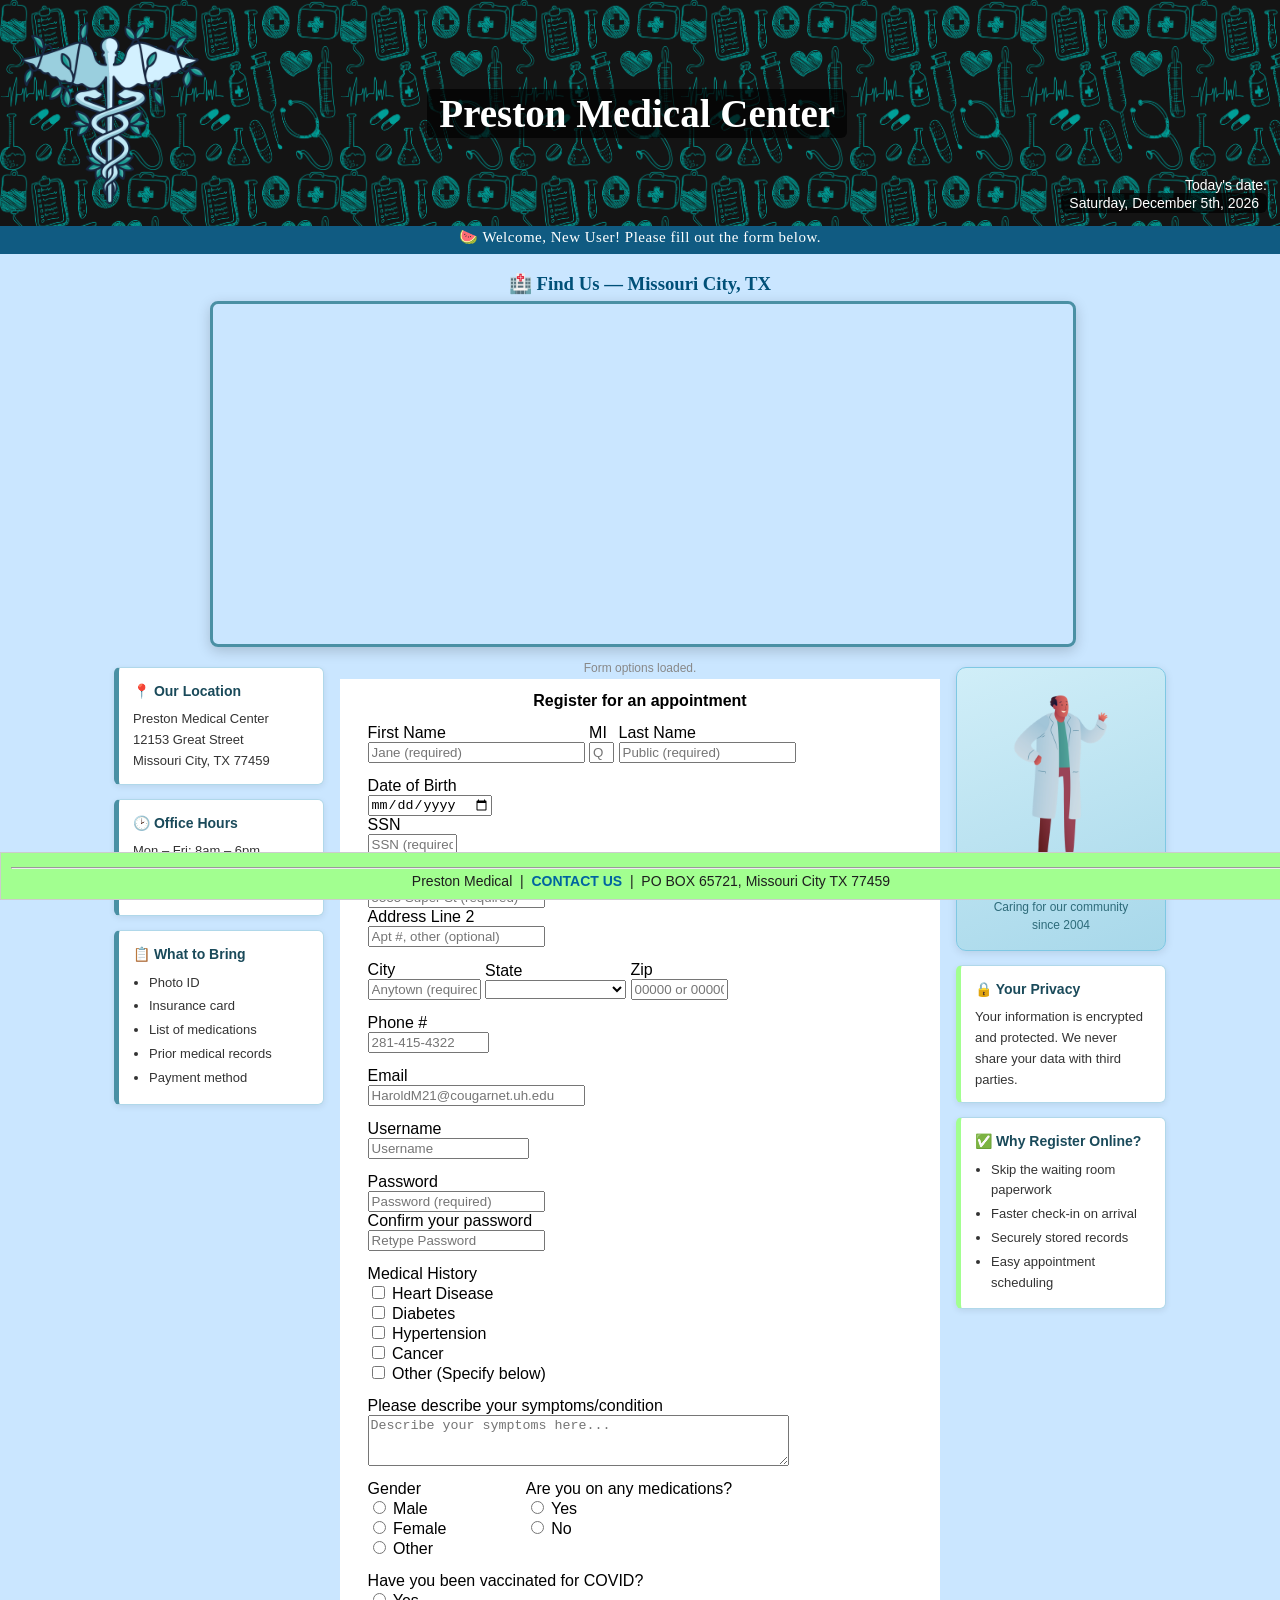
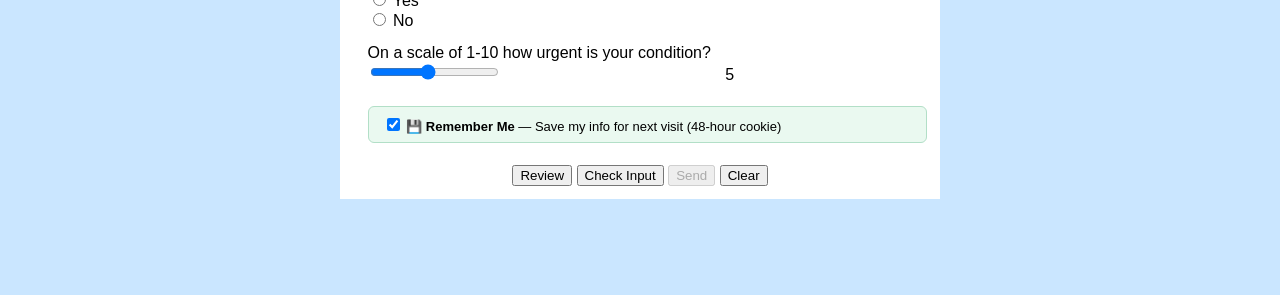
==== index.html @ 5cd1e6fa "Update index.html" ====
<!--
 Program name: index.html
 Author: Cinque Preston
 Date created: 2026-02-15
 Date last edited: 2026-05-04
 Version: 3.0
 Description: Preston Medical Center patient registration form
-->
<html>
<head>
    <meta charset="utf-8">
    <title>Appointment Registration - Preston Medical Center</title>
    <link rel="stylesheet" href="homework1.css">
    <link rel="stylesheet" href="homework2.css">
    <style>
        /* ── HW4: Fixed header & footer (content protection) ── */
        #header {
            position: fixed;
            top: 0;
            left: 0;
            width: 100%;
            z-index: 1000;
            background-color: rgb(20, 20, 20);
            background-image: url("medic.png");
            background-repeat: repeat;
            background-size: 170px 170px;
            min-height: 200px;
        }
        #footer {
            position: fixed;
            bottom: 0;
            left: 0;
            width: 100%;
            z-index: 1000;
            background-color: rgb(162, 255, 144);
            border: 1px solid #ccc;
            padding: 10px;
            text-align: center;
            font-size: 14px;
            color: rgb(30, 30, 30);
            margin: 0;
        }
        /* Offset body content so it isn't hidden under fixed header/footer */
        #page-content {
            margin-top: 220px;
            margin-bottom: 80px;
        }
        /* ── Welcome banner ── */
        #welcome-banner {
            background: rgba(0, 80, 120, 0.92);
            color: #fff;
            text-align: center;
            padding: 8px 16px;
            font-size: 15px;
            font-family: Georgia, serif;
            letter-spacing: 0.5px;
        }
        #welcome-banner a {
            color: rgb(162,255,144);
            margin-left: 16px;
            font-size: 13px;
        }
        /* ── iFrame section ── */
        #iframe-section {
            text-align: center;
            margin: 18px auto 10px;
            max-width: 860px;
        }
        #iframe-section h3 {
            color: rgb(0,80,120);
            margin-bottom: 6px;
        }
        #iframe-section iframe {
            border: 3px solid #4a90a4;
            border-radius: 8px;
            box-shadow: 0 4px 14px rgba(0,0,0,0.18);
            width: 100%;
            max-width: 860px;
            height: 340px;
        }
        /* ── Remember Me row ── */
        .remember-row {
            background: #eaf9f0;
            border: 1px solid #b2dfc7;
            border-radius: 6px;
            padding: 8px 14px;
            margin: 8px 0;
            font-size: 13px;
        }
        /* ── Fetch status ── */
        #fetch-status {
            font-size: 12px;
            color: #888;
            text-align: center;
            margin: 4px 0;
        }
    </style>
</head>
<body>

<!-- ══════════════════════════════════════════
     FIXED HEADER (content protection)
     ══════════════════════════════════════════ -->
<div id="header">
    <table id="header-table">
        <tr>
            <td id="header-logo">
                <span>
                    <img id="logo"
                         src="SOMETHING.png"
                         alt="Preston Medical Logo"
                         width="200"
                         height="200">
                </span>
            </td>
            <td class="banner-title"><span>Preston Medical Center</span></td>
            <td class="banner-date">Today's date: <span id="today"></span></td>
        </tr>
    </table>
</div>

<!-- ══════════════════════════════════════════
     PAGE CONTENT (scrollable middle)
     ══════════════════════════════════════════ -->
<div id="page-content">

    <!-- Cookie-based welcome banner -->
    <div id="welcome-banner">
        <span id="welcome-msg">Welcome, New User!</span>
        <span id="not-you-link"></span>
    </div>

    <!-- iFrame Section (body) -->
    <div id="iframe-section">
        <h3>&#127973; Find Us &mdash; Missouri City, TX</h3>
        <iframe
            src="https://www.google.com/maps/embed?pb=!1m18!1m12!1m3!1d3470.8!2d-95.5377!3d29.6185!2m3!1f0!2f0!3f0!3m2!1i1024!2i768!4f13.1!3m3!1m2!1s0x0%3A0x0!2sMissouri+City%2C+TX+77459!5e0!3m2!1sen!2sus!4v1"
            allowfullscreen=""
            loading="lazy"
            referrerpolicy="no-referrer-when-downgrade"
            title="Preston Medical Center Location Map">
        </iframe>
    </div>

    <div id="main-layout">

        <!-- Left panel -->
        <div id="left-panel">
            <div class="info-card">
                <h3>&#128205; Our Location</h3>
                <p>Preston Medical Center<br>
                   12153 Great Street<br>
                   Missouri City, TX 77459</p>
            </div>
            <div class="info-card">
                <h3>&#128337; Office Hours</h3>
                <p>Mon &ndash; Fri: 8am &ndash; 6pm<br>
                   Saturday: 9am &ndash; 2pm<br>
                   Sunday: Closed</p>
            </div>
            <div class="info-card">
                <h3>&#128203; What to Bring</h3>
                <ul>
                    <li>Photo ID</li>
                    <li>Insurance card</li>
                    <li>List of medications</li>
                    <li>Prior medical records</li>
                    <li>Payment method</li>
                </ul>
            </div>
        </div>

        <!-- Main form -->
        <div id="body">
            <div id="fetch-status">Loading form options...</div>
            <form name="register" id="register" onreset="clearAllData()" action="homework1-submit.html">
                <table class="form">
                    <tr class="form">
                        <th class="form" colspan="3">Register for an appointment</th>
                    </tr>
                    <tr class="form">
                        <td align="left"></td>
                        <td>
                            <span style="display:inline-block; text-align:left;">
                                <label for="firstname">First Name</label><br>
                                <input type="text"
                                       size="25"
                                       maxlength="30"
                                       id="firstname"
                                       name="firstname"
                                       required
                                       oninput="this.setCustomValidity('')"
                                       onblur="checkfirstname(); saveField('firstname')"
                                       title="Enter your first name. Letters, apostrophes, and dashes only. 1-30 characters required."
                                       placeholder="Jane (required)">
                            </span>
                            <span style="display:inline-block; text-align:left;">
                                <label for="middleinit">MI</label><br>
                                <input type="text"
                                       size="1"
                                       maxlength="1"
                                       id="middleinit"
                                       name="middleinit"
                                       onblur="checkmiddle(); saveField('middleinit')"
                                       title="Enter your middle initial. One letter only. Optional."
                                       placeholder="Q">
                            </span>
                            <span style="display:inline-block; text-align:left;">
                                <label for="lastname">Last Name</label><br>
                                <input type="text"
                                       size="20"
                                       maxlength="30"
                                       id="lastname"
                                       name="lastname"
                                       required
                                       oninvalid="this.setCustomValidity('Last Name is Required')"
                                       oninput="this.setCustomValidity('')"
                                       onblur="checklastname(); saveField('lastname')"
                                       title="Enter your last name. Letters, apostrophes, dashes, and numbers 2-5 only."
                                       placeholder="Public (required)">
                            </span>
                            <span id="name_message" style="display:block; color:red;"></span>
                            <span id="lastname_message" style="display:block; color:red;"></span>
                        </td>
                    </tr>
                    <tr class="form">
                        <td align="right"></td>
                        <td>
                            <span style="display:inline-block; text-align:left; margin-right:25px;">
                                <label for="DOB">Date of Birth</label><br>
                                <input type="date"
                                       id="DOB"
                                       name="DateOfBirth"
                                       required
                                       oninvalid="this.setCustomValidity('Date of Birth is Required')"
                                       oninput="this.setCustomValidity(''); checkDOB()"
                                       onblur="checkDOB(); saveField('DOB')">
                            </span>
                            <span id="dob_message" style="display:block; color:red;"></span>
                            <span style="display:inline-block; text-align:left;">
                                <label for="SSN">SSN</label><br>
                                <input type="password"
                                       size="9"
                                       maxlength="11"
                                       id="SSN"
                                       name="SocialSecurity"
                                       required
                                       oninvalid="this.setCustomValidity('Social Security # is Required')"
                                       oninput="formatSSN()"
                                       onblur="checkSSN()"
                                       title="SSN is not saved for security."
                                       placeholder="SSN (required)">
                            </span>
                            <span id="ssn_text" style="display:block; color:red;"></span>
                        </td>
                    </tr>
                    <tr class="form">
                        <td align="right"></td>
                        <td>
                            <span style="display:inline-block; text-align:left; margin-right:25px;">
                                <label for="addr1">Address Line 1</label><br>
                                <input type="text"
                                       size="20"
                                       minlength="2"
                                       maxlength="30"
                                       id="addr1"
                                       name="addr1"
                                       required
                                       oninvalid="this.setCustomValidity('At least 1 address line Required')"
                                       oninput="this.setCustomValidity('')"
                                       onblur="checkaddr1(); saveField('addr1')"
                                       placeholder="5555 Super St (required)">
                            </span>
                            <span id="addr1_text" style="display:block; color:red;"></span>
                            <span style="display:inline-block; text-align:left;">
                                <label for="addr2">Address Line 2</label><br>
                                <input type="text"
                                       size="20"
                                       maxlength="30"
                                       id="addr2"
                                       name="addr2"
                                       onblur="checkaddr2(); saveField('addr2')"
                                       placeholder="Apt #, other (optional)">
                            </span>
                            <span id="addr2_text" style="display:block; color:red;"></span>
                        </td>
                    </tr>
                    <tr class="form">
                        <td align="right"></td>
                        <td>
                            <span style="display:inline-block; text-align:left;">
                                <label for="city">City</label><br>
                                <input type="text"
                                       size="12"
                                       maxlength="25"
                                       id="city"
                                       name="city"
                                       required
                                       oninvalid="this.setCustomValidity('You forgot City')"
                                       oninput="this.setCustomValidity('')"
                                       onblur="checkcity(); saveField('city')"
                                       placeholder="Anytown (required)">
                            </span>
                            <!-- State select populated by Fetch API -->
                            <span style="display:inline-block; text-align:left;">
                                <label for="state">State</label><br>
                                <select id="state" name="state" required onblur="checkstate(); saveField('state')">
                                    <option value="">-- Loading... --</option>
                                </select>
                            </span>
                            <span style="display:inline-block; text-align:left;">
                                <label for="zip">Zip</label><br>
                                <input type="text"
                                       size="10"
                                       maxlength="10"
                                       id="zip"
                                       name="zip"
                                       required
                                       oninvalid="this.setCustomValidity('5-digit ZIP code required')"
                                       oninput="this.setCustomValidity('')"
                                       onblur="checkzip(); saveField('zip')"
                                       placeholder="00000 or 00000-0000">
                            </span>
                            <span id="City_text" style="display:block; color:red;"></span>
                            <span id="State_text" style="display:block; color:red;"></span>
                            <span id="zip_text" style="display:block; color:red;"></span>
                        </td>
                    </tr>
                    <tr class="form">
                        <td align="right"></td>
                        <td>
                            <span style="display:inline-block; text-align:left;">
                                <label for="phone">Phone #</label><br>
                                <input type="text"
                                       size="13"
                                       maxlength="13"
                                       id="phone"
                                       name="phone"
                                       onblur="checkphone(); saveField('phone')"
                                       placeholder="281-415-4322">
                            </span>
                            <span id="phone_text" style="display:block; color:red;"></span>
                        </td>
                    </tr>
                    <tr class="form">
                        <td align="right"></td>
                        <td>
                            <span style="display:inline-block; text-align:left;">
                                <label for="email1">Email</label><br>
                                <input type="email"
                                       size="25"
                                       id="email1"
                                       name="email1"
                                       onblur="checkemail(); saveField('email1')"
                                       placeholder="HaroldM21@cougarnet.uh.edu">
                            </span>
                            <span id="Email_Text" style="display:block; color:red;"></span>
                        </td>
                    </tr>
                    <tr class="form">
                        <td align="right"></td>
                        <td>
                            <span style="display:inline-block; text-align:left;">
                                <label for="user">Username</label><br>
                                <input type="text"
                                       size="18"
                                       maxlength="30"
                                       id="user"
                                       name="user"
                                       placeholder="Username"
                                       required
                                       oninvalid="this.setCustomValidity('Username is Required')"
                                       oninput="this.setCustomValidity('')"
                                       onblur="checkuser(); saveField('user')">
                            </span>
                            <span id="user_text" style="display:block; color:red;"></span>
                        </td>
                    </tr>
                    <tr class="form">
                        <td align="right"></td>
                        <td>
                            <span style="display:inline-block; text-align:left; margin-right:25px;">
                                <label for="pass">Password</label><br>
                                <input type="password"
                                       size="20"
                                       maxlength="30"
                                       id="pass"
                                       name="Password"
                                       required
                                       placeholder="Password (required)"
                                       oninvalid="this.setCustomValidity('Password is Required')"
                                       oninput="this.setCustomValidity('')"
                                       onblur="passwordentry()">
                            </span>
                            <span id="pass_text" style="display:block; color:red;"></span>
                            <span id="pass_text2" style="display:block; color:red;"></span>
                            <span id="pass_text3" style="display:block; color:red;"></span>
                            <span id="pass_text4" style="display:block; color:red;"></span>
                            <span id="pass_text5" style="display:block; color:red;"></span>
                            <span id="pass_text6" style="display:block; color:red;"></span>
                            <span id="pass_text7" style="display:block; color:red;"></span>
                            <span id="pass_text8" style="display:block; color:red;"></span>
                            <span id="pass_text9" style="display:block; color:red;"></span>
                            <span style="display:inline-block; text-align:left;">
                                <label for="confirmPass">Confirm your password</label><br>
                                <input type="password"
                                       size="20"
                                       maxlength="30"
                                       id="confirmPass"
                                       name="confirmPass"
                                       required
                                       placeholder="Retype Password"
                                       onblur="checkpassword2()">
                            </span>
                            <span id="confirmPass_text" style="display:block; color:red;"></span>
                        </td>
                    </tr>
                    <tr class="form">
                        <td align="right"></td>
                        <td>
                            <span style="display:inline-block; text-align:left;">
                                <label>Medical History</label><br>
                                <input type="checkbox" id="illness1" name="illness1" value="Heart Disease"
                                       onchange="saveCheckbox('illness1')">
                                <label for="illness1">Heart Disease</label><br>
                                <input type="checkbox" id="illness2" name="illness2" value="Diabetes"
                                       onchange="saveCheckbox('illness2')">
                                <label for="illness2">Diabetes</label><br>
                                <input type="checkbox" id="illness3" name="illness3" value="Hypertension"
                                       onchange="saveCheckbox('illness3')">
                                <label for="illness3">Hypertension</label><br>
                                <input type="checkbox" id="illness4" name="illness4" value="Cancer"
                                       onchange="saveCheckbox('illness4')">
                                <label for="illness4">Cancer</label><br>
                                <input type="checkbox" id="illnessOther" name="illnessOther" value="Other"
                                       onchange="saveCheckbox('illnessOther')">
                                <label for="illnessOther">Other (Specify below)</label><br>
                            </span>
                            <span id="Medical_Check"></span>
                        </td>
                    </tr>
                    <tr class="form">
                        <td align="right"></td>
                        <td>
                            <span style="display:inline-block; text-align:left;">
                                <label for="description">Please describe your symptoms/condition</label><br>
                                <textarea
                                    id="description"
                                    name="description"
                                    rows="3"
                                    cols="50"
                                    placeholder="Describe your symptoms here..."
                                    onblur="saveField('description')"></textarea>
                            </span>
                        </td>
                    </tr>
                    <tr class="form">
                        <td align="right"></td>
                        <td>
                            <span style="display:inline-block; text-align:left; margin-right:75px;">
                                <label>Gender</label><br>
                                <input type="radio" id="male" name="gender" value="male" required
                                       onchange="saveRadio('gender')">
                                <label for="male">Male</label><br>
                                <input type="radio" id="female" name="gender" value="female"
                                       onchange="saveRadio('gender')">
                                <label for="female">Female</label><br>
                                <input type="radio" id="othergender" name="gender" value="other"
                                       onchange="saveRadio('gender')">
                                <label for="othergender">Other</label><br>
                                <span id="gender_text" style="display:block; color:red;"></span>
                            </span>
                            <span style="display:inline-block; text-align:left; vertical-align: top">
                                <label>Are you on any medications?</label><br>
                                <input type="radio" id="medyes" name="medication" value="yes" required
                                       onchange="saveRadio('medication')">
                                <label for="medyes">Yes</label><br>
                                <input type="radio" id="medno" name="medication" value="no"
                                       onchange="saveRadio('medication')">
                                <label for="medno">No</label><br>
                                <span id="medication_text" style="display:block; color:red;"></span>
                            </span>
                        </td>
                    </tr>
                    <tr class="form">
                        <td align="right"></td>
                        <td>
                            <span style="display:inline-block; text-align:left;">
                                <label>Have you been vaccinated for COVID?</label><br>
                                <input type="radio" id="vacyes" name="vaccination" value="yes" required
                                       onchange="saveRadio('vaccination')">
                                <label for="vacyes">Yes</label><br>
                                <input type="radio" id="vacno" name="vaccination" value="no"
                                       onchange="saveRadio('vaccination')">
                                <label for="vacno">No</label><br>
                                <span id="vaccination_text" style="display:block; color:red;"></span>
                            </span>
                        </td>
                    </tr>
                    <tr class="form">
                        <td align="right"></td>
                        <td>
                            <span style="display:inline-block; text-align:left;">
                                <label for="feeling">On a scale of 1-10 how urgent is your condition?</label><br>
                                <input type="range"
                                       id="feeling"
                                       name="feeling"
                                       min="1"
                                       max="10"
                                       value="5"
                                       oninput="document.getElementById('urgencyValue').innerHTML = this.value; saveField('feeling')">
                            </span>
                            <span id="urgencyValue" style="margin-left:10px;">5</span>
                        </td>
                    </tr>

                    <!-- ── HW4: Remember Me checkbox ── -->
                    <tr class="form">
                        <td align="right"></td>
                        <td>
                            <div class="remember-row">
                                <input type="checkbox" id="rememberMe" name="rememberMe" checked
                                       onchange="handleRememberMe()">
                                <label for="rememberMe"><strong>&#128190; Remember Me</strong> &mdash; Save my info for next visit (48-hour cookie)</label>
                            </div>
                        </td>
                    </tr>

                    <tr>
                        <td colspan="3">
                            <center>
                                <input type="button" id="getdata" value="Review" onclick="getdata1()">
                                <input type="button" id="check" value="Check Input" onclick="checkform()">
                                <input type="submit" value="Send" id="submit" disabled>
                                <input type="reset" value="Clear" onclick="clearAllData()">
                            </center>
                        </td>
                    </tr>
                </table>
            </form>
        </div><!-- end #body -->

        <!-- Right panel -->
        <div id="right-panel">
            <div class="graphic-panel">
                <img src="waving.png" alt="Friendly doctor welcoming patients" class="doctor-img">
                <p class="graphic-title">Preston Medical Center</p>
                <p class="graphic-sub">Caring for our community<br>since 2004</p>
            </div>
            <div class="info-card trust-card">
                <h3>&#128274; Your Privacy</h3>
                <p>Your information is encrypted and protected. We never share your data with third parties.</p>
            </div>
            <div class="info-card trust-card">
                <h3>&#9989; Why Register Online?</h3>
                <ul>
                    <li>Skip the waiting room paperwork</li>
                    <li>Faster check-in on arrival</li>
                    <li>Securely stored records</li>
                    <li>Easy appointment scheduling</li>
                </ul>
            </div>
        </div>

    </div><!-- end #main-layout -->

    <!-- Output table appears here after clicking Review -->
    <div id="outputformdata"></div>

</div><!-- end #page-content -->

<!-- ══════════════════════════════════════════
     FIXED FOOTER (content protection)
     ══════════════════════════════════════════ -->
<div id="footer">
    <hr style="margin:4px 0;">
    Preston Medical &nbsp;|&nbsp;
    <a href="https://theuselessweb.com/" class="contact-btn">CONTACT US</a>
    &nbsp;|&nbsp; PO BOX 65721, Missouri City TX 77459
</div>

<!-- ══════════════════════════════════════════
     SCRIPTS
     ══════════════════════════════════════════ -->

<!-- External JS from previous homeworks -->
<script src="homework3.js"></script>

<script>
// ─────────────────────────────────────────────────
//  DATE DISPLAY
// ─────────────────────────────────────────────────
(function() {
    var days   = ["Sunday","Monday","Tuesday","Wednesday","Thursday","Friday","Saturday"];
    var months = ["January","February","March","April","May","June",
                  "July","August","September","October","November","December"];
    var d      = new Date();
    var date   = d.getDate();
    var suffix = (date===1||date===21||date===31)?"st":(date===2||date===22)?"nd":(date===3||date===23)?"rd":"th";
    document.getElementById("today").innerHTML =
        days[d.getDay()] + ", " + months[d.getMonth()] + " " + date + suffix + ", " + d.getFullYear();
})();


// ─────────────────────────────────────────────────
//  COOKIE HELPERS
// ─────────────────────────────────────────────────
function setCookie(name, value, hours) {
    var exp = new Date();
    exp.setTime(exp.getTime() + hours * 60 * 60 * 1000);
    document.cookie = name + "=" + encodeURIComponent(value) +
                      "; expires=" + exp.toUTCString() + "; path=/";
}

function getCookie(name) {
    var nameEQ = name + "=";
    var ca = document.cookie.split(';');
    for (var i = 0; i < ca.length; i++) {
        var c = ca[i].trim();
        if (c.indexOf(nameEQ) === 0) {
            return decodeURIComponent(c.substring(nameEQ.length));
        }
    }
    return null;
}

function deleteCookie(name) {
    document.cookie = name + "=; expires=Thu, 01 Jan 1970 00:00:00 UTC; path=/";
}


// ─────────────────────────────────────────────────
//  LOCAL STORAGE HELPERS
// ─────────────────────────────────────────────────
var LS_PREFIX = "pmc_";   // Preston Medical Center prefix

function lsSave(key, val) {
    localStorage.setItem(LS_PREFIX + key, val);
}

function lsGet(key) {
    return localStorage.getItem(LS_PREFIX + key);
}

function lsRemove(key) {
    localStorage.removeItem(LS_PREFIX + key);
}

// Fields we persist (excludes SSN, password for security)
var PERSIST_FIELDS = [
    "firstname","middleinit","lastname","DOB",
    "addr1","addr2","city","state","zip",
    "phone","email1","user","description","feeling"
];

var PERSIST_CHECKBOXES = ["illness1","illness2","illness3","illness4","illnessOther"];
var PERSIST_RADIOS     = ["gender","medication","vaccination"];

// Save a single text/date/select/textarea/range field
function saveField(id) {
    var el = document.getElementById(id);
    if (el) lsSave(id, el.value);
}

// Save a checkbox state
function saveCheckbox(id) {
    var el = document.getElementById(id);
    if (el) lsSave(id, el.checked ? "1" : "0");
}

// Save a radio group
function saveRadio(name) {
    var checked = document.querySelector('input[name="' + name + '"]:checked');
    lsSave("radio_" + name, checked ? checked.value : "");
}

// Restore all saved fields into the form
function restoreFromLocalStorage() {
    PERSIST_FIELDS.forEach(function(id) {
        var val = lsGet(id);
        if (val !== null) {
            var el = document.getElementById(id);
            if (el) el.value = val;
        }
    });
    // Range display
    var feeling = document.getElementById("feeling");
    if (feeling) document.getElementById("urgencyValue").innerHTML = feeling.value;

    PERSIST_CHECKBOXES.forEach(function(id) {
        var val = lsGet(id);
        var el  = document.getElementById(id);
        if (val !== null && el) el.checked = (val === "1");
    });

    PERSIST_RADIOS.forEach(function(name) {
        var val = lsGet("radio_" + name);
        if (val) {
            var rb = document.querySelector('input[name="' + name + '"][value="' + val + '"]');
            if (rb) rb.checked = true;
        }
    });
}

// Wipe all local storage entries for this app
function clearLocalStorage() {
    PERSIST_FIELDS.forEach(function(id)       { lsRemove(id); });
    PERSIST_CHECKBOXES.forEach(function(id)   { lsRemove(id); });
    PERSIST_RADIOS.forEach(function(name)     { lsRemove("radio_" + name); });
}


// ─────────────────────────────────────────────────
//  COOKIE / WELCOME LOGIC  (runs on page load)
// ─────────────────────────────────────────────────
function initWelcome() {
    var savedName = getCookie("pmc_firstname");

    if (savedName) {
        // Returning user
        document.getElementById("welcome-msg").innerHTML =
            "&#128075; Welcome back, <strong>" + savedName + "</strong>!";

        document.getElementById("not-you-link").innerHTML =
            '&nbsp;&nbsp;<a href="#" onclick="startNewUser(); return false;" style="color:rgb(162,255,144);">' +
            'Not ' + savedName + '? Click here to start as a new user.</a>';

        // Pre-fill first name and restore all other fields
        document.getElementById("firstname").value = savedName;
        restoreFromLocalStorage();

    } else {
        // First-time visitor
        document.getElementById("welcome-msg").innerHTML =
            "&#127817; Welcome, New User! Please fill out the form below.";
        document.getElementById("not-you-link").innerHTML = "";
    }
}

// Called when "Not [name]?" is clicked
function startNewUser() {
    if (confirm("Clear all saved data and start fresh?")) {
        deleteCookie("pmc_firstname");
        clearLocalStorage();
        document.getElementById("register").reset();
        document.getElementById("outputformdata").innerHTML = "";
        document.getElementById("submit").disabled = true;
        document.getElementById("welcome-msg").innerHTML =
            "&#127817; Welcome, New User! Please fill out the form below.";
        document.getElementById("not-you-link").innerHTML = "";
    }
}

// Remember Me checkbox handler
function handleRememberMe() {
    var checked = document.getElementById("rememberMe").checked;
    if (!checked) {
        // User unchecked: expire cookie and clear storage
        deleteCookie("pmc_firstname");
        clearLocalStorage();
        alert("Your saved data has been cleared.");
    } else {
        // Re-checked: save immediately if first name is filled
        var fn = document.getElementById("firstname").value.trim();
        if (fn) setCookie("pmc_firstname", fn, 48);
        alert("Your data will be remembered for 48 hours.");
    }
}

// Override the form reset to also wipe storage
function clearAllData() {
    document.getElementById("submit").disabled = true;
    document.getElementById("outputformdata").innerHTML = "";
    var remember = document.getElementById("rememberMe").checked;
    if (!remember) {
        deleteCookie("pmc_firstname");
        clearLocalStorage();
    }
}

// When first name field loses focus, save the cookie (if Remember Me is on)
document.addEventListener("DOMContentLoaded", function() {
    document.getElementById("firstname").addEventListener("blur", function() {
        var remember = document.getElementById("rememberMe").checked;
        if (remember) {
            var fn = this.value.trim();
            if (fn) setCookie("pmc_firstname", fn, 48);
        }
        saveField("firstname");
    });
});


// ─────────────────────────────────────────────────
//  FETCH API — Load states list from external file
// ─────────────────────────────────────────────────
async function loadStates() {
    var statusEl = document.getElementById("fetch-status");
    try {
        var response = await fetch("states.json");
        if (!response.ok) throw new Error("HTTP " + response.status);

        var states = await response.json();
        var select = document.getElementById("state");
        select.innerHTML = '<option value=""></option>';  // blank default

        states.forEach(function(s) {
            var opt = document.createElement("option");
            opt.value       = s.abbr;
            opt.textContent = s.name;
            select.appendChild(opt);
        });

        statusEl.textContent = "Form options loaded.";
        setTimeout(function() { statusEl.textContent = ""; }, 2000);

        // After states load, restore any saved state selection
        var savedState = lsGet("state");
        if (savedState) select.value = savedState;

    } catch (err) {
        // Fallback: populate from inline data if fetch fails
        statusEl.textContent = "Could not load states file — using built-in list.";
        loadStatesInline();
    }
}

// Inline fallback state data (used if states.json isn't on the server yet)
function loadStatesInline() {
    var inlineStates = [
        {abbr:"AL",name:"Alabama"},{abbr:"AK",name:"Alaska"},{abbr:"AZ",name:"Arizona"},
        {abbr:"AR",name:"Arkansas"},{abbr:"CA",name:"California"},{abbr:"CO",name:"Colorado"},
        {abbr:"CT",name:"Connecticut"},{abbr:"DE",name:"Delaware"},{abbr:"DC",name:"District Of Columbia"},
        {abbr:"FL",name:"Florida"},{abbr:"GA",name:"Georgia"},{abbr:"HI",name:"Hawaii"},
        {abbr:"ID",name:"Idaho"},{abbr:"IL",name:"Illinois"},{abbr:"IN",name:"Indiana"},
        {abbr:"IA",name:"Iowa"},{abbr:"KS",name:"Kansas"},{abbr:"KY",name:"Kentucky"},
        {abbr:"LA",name:"Louisiana"},{abbr:"ME",name:"Maine"},{abbr:"MD",name:"Maryland"},
        {abbr:"MA",name:"Massachusetts"},{abbr:"MI",name:"Michigan"},{abbr:"MN",name:"Minnesota"},
        {abbr:"MS",name:"Mississippi"},{abbr:"MO",name:"Missouri"},{abbr:"MT",name:"Montana"},
        {abbr:"NE",name:"Nebraska"},{abbr:"NV",name:"Nevada"},{abbr:"NH",name:"New Hampshire"},
        {abbr:"NJ",name:"New Jersey"},{abbr:"NM",name:"New Mexico"},{abbr:"NY",name:"New York"},
        {abbr:"NC",name:"North Carolina"},{abbr:"ND",name:"North Dakota"},{abbr:"OH",name:"Ohio"},
        {abbr:"OK",name:"Oklahoma"},{abbr:"OR",name:"Oregon"},{abbr:"PA",name:"Pennsylvania"},
        {abbr:"PR",name:"Puerto Rico"},{abbr:"RI",name:"Rhode Island"},{abbr:"SC",name:"South Carolina"},
        {abbr:"SD",name:"South Dakota"},{abbr:"TN",name:"Tennessee"},{abbr:"TX",name:"Texas"},
        {abbr:"UT",name:"Utah"},{abbr:"VT",name:"Vermont"},{abbr:"VA",name:"Virginia"},
        {abbr:"WA",name:"Washington"},{abbr:"WV",name:"West Virginia"},{abbr:"WI",name:"Wisconsin"},
        {abbr:"WY",name:"Wyoming"}
    ];
    var select = document.getElementById("state");
    select.innerHTML = '<option value=""></option>';
    inlineStates.forEach(function(s) {
        var opt = document.createElement("option");
        opt.value = s.abbr; opt.textContent = s.name;
        select.appendChild(opt);
    });
    var savedState = lsGet("state");
    if (savedState) select.value = savedState;
}


// ─────────────────────────────────────────────────
//  PAGE INIT
// ─────────────────────────────────────────────────
window.addEventListener("load", function() {
    loadStates();   // Fetch API call
    initWelcome();  // Cookie check
});
</script>

</body>
</html>
---- homework1.css ----
/* 
 Program name: homework1.css
 Author: Cinque Preston
 Date created: 2026-02-15
 Date last edited: 2026-04-22
 Version: 1.3
 Description: External stylesheet for the Preston Medical Center
*/
body 
{
    background-color: rgb(202, 230, 255);
    font-family: 'Lucida Sans', 'Lucida Sans Regular', 'Lucida Grande', 'Lucida Sans Unicode', Geneva, Verdana, sans-serif;
    color: rgb(20, 20, 20);
    margin: 0;
    padding: 0;
}
h1, h2, h3
{
    font-family: Georgia, 'Times New Roman', serif;
    color: rgb(0, 80, 120);
}
/* Hyperlinks */
a
{
    color: rgb(0, 100, 160);
    text-decoration: none;
    font-weight: bold;
}
a:visited
{
    color: rgb(90, 0, 130);
}
a:hover
{
    text-decoration: underline;
    color: rgb(0, 60, 100);
}
#header
{
    background-color: rgb(20, 20, 20);
    background-image: url("medic.png");
    background-repeat: repeat;
    background-size: 170px 170px;
    min-height: 200px;
}
#header-table
{
    width: 100%;
    border-collapse: separate;
    border-spacing: 5px;
}
#header-table td
{
    vertical-align: middle;
    padding: 8px;
}

.banner-date > span
{
    background: rgba(0,0,0,0.7);
    border-radius: 6px;
    padding: 2px 8px;
    display: inline-block;
    white-space: nowrap;
}
#header-logo
{
    width: 200px;
}
#footer
{
    background-color: rgb(162, 255, 144);
    border: 1px solid #ccc;
    margin: 20px;
    padding: 10px;
    text-align: center;
    font-size: 14px;
    color: rgb(30, 30, 30);
}
/* Class selectors*/
table.form, tr.form, td.form 
{
    margin: 0 auto;
    width: 600px;
    opacity: 1;
    font-family: 'Lucida Sans', 'Lucida Sans Regular', 'Lucida Grande', 'Lucida Sans Unicode', Geneva, Verdana, sans-serif;
    background-color: rgb(255, 255, 255);
    padding: 0px;
    border-spacing: 12px;
    color: rgb(0, 0, 0);
}
.banner-title
{
    font-weight: bold;
    font-size: 39px;
    text-align: center;
    color: rgb(255, 255, 255);
    font-family: Georgia, serif;
    width: 100%;
}
.banner-title span
{
    width: auto;
    display: inline-block;
    background: rgba(0,0,0,0.7);
    border-radius: 6px;
    padding: 2px 12px;
}
.banner-date
{
    text-align: right;
    vertical-align: bottom !important;
    font-size: 14px;
    color: rgb(255, 255, 255);
    width: 200px;
}
/* Error messages */
.error-msg
{
    display: block;
    color: red;
}
#main-layout
{
    display: flex;
    flex-direction: row;
    align-items: flex-start;
    gap: 16px;
    margin: 10px 20px;
    justify-content: center;
}
#body
{
    flex: 0 0 auto;
}
/* Panels */
#left-panel, #right-panel
{
    flex: 0 0 210px;
    display: flex;
    flex-direction: column;
    gap: 14px;
    padding-top: 10px;
}
.info-card
{
    background-color: #ffffff;
    border: 1px solid #b0d8ea;
    border-left: 5px solid #4a90a4;
    border-radius: 6px;
    padding: 12px 14px;
    box-shadow: 0 2px 6px rgba(0,0,0,0.08);
    font-size: 13px;
    line-height: 1.6;
}
.info-card h3
{
    margin: 0 0 7px 0;
    font-size: 14px;
    color: #1a4a5a;
    font-family: 'Lucida Sans', Verdana, sans-serif;
}
.info-card p, .info-card ul
{
    margin: 0;
    color: #333;
}
.info-card ul
{
    padding-left: 16px;
}
.info-card li
{
    margin-bottom: 3px;
}
/* right */
.graphic-panel
{
    background: linear-gradient(160deg, #d0eef8 0%, #a8d8ea 100%);
    border-radius: 10px;
    text-align: center;
    padding: 20px 14px 16px;
    border: 1px solid #7ec8e3;
    box-shadow: 0 2px 8px rgba(0,0,0,0.1);
}
.graphic-title
{
    font-size: 14px;
    font-weight: bold;
    color: #1a4a5a;
    margin: 10px 0 4px;
    font-family: Georgia, serif;
}
.graphic-sub
{
    font-size: 12px;
    color: #2e6b7a;
    margin: 0;
    line-height: 1.5;
}
.trust-card
{
    border-left-color: rgb(162, 255, 144);
}
.doctor-img
{
    width: 100%;
    max-width: 200px;
    display: block;
    margin: 0 auto;
}
---- homework2.css ----
/* 
 Name: Cinque Preston
 File: homework2.css
 Date Created: 2026-03-24
 Date Updated: 2026-04-20
 Purpose: Styles for the form review summary table
*/

#outputformdata {
    margin-top: 40px;
    margin-bottom: 40px;
}

/* Wrapper table */
table.output {
    border-collapse: collapse;
    width: 50%;
    margin: 0 auto;
    font-family: 'Lucida Sans', Verdana, sans-serif;
    font-size: 14px;
    border-radius: 8px;
    overflow: hidden;
    box-shadow: 0 4px 12px rgba(0, 0, 0, 0.15);
}

/* Header row */
table.output th {
    background-color: #4a90a4;
    color: #ffffff;
    padding: 12px 18px;
    text-align: center;
    font-size: 15px;
    font-weight: bold;
    letter-spacing: 0.5px;
    border-bottom: 3px solid #2e6b7a;
}

/* All cells */
table.output td {
    padding: 8px 16px;
    border-bottom: 1px solid #d0e8f5;
    vertical-align: middle;
}

/* Alternating row shading */
table.output tr:nth-child(even) td {
    background-color: #eaf4fb;
}
table.output tr:nth-child(odd) td {
    background-color: #ffffff;
}

/* Hover highlight */
table.output tr:hover td {
    background-color: #cde8f5;
}

/* Field label column */
td.review-label {
    font-weight: bold;
    color: #1a4a5a;
    width: 40%;
    white-space: nowrap;
    text-align: right;
    padding-right: 20px;
}

/* User entry value column */
td.review-value {
    color: #333;
    text-align: left;
    width: 60%;
}
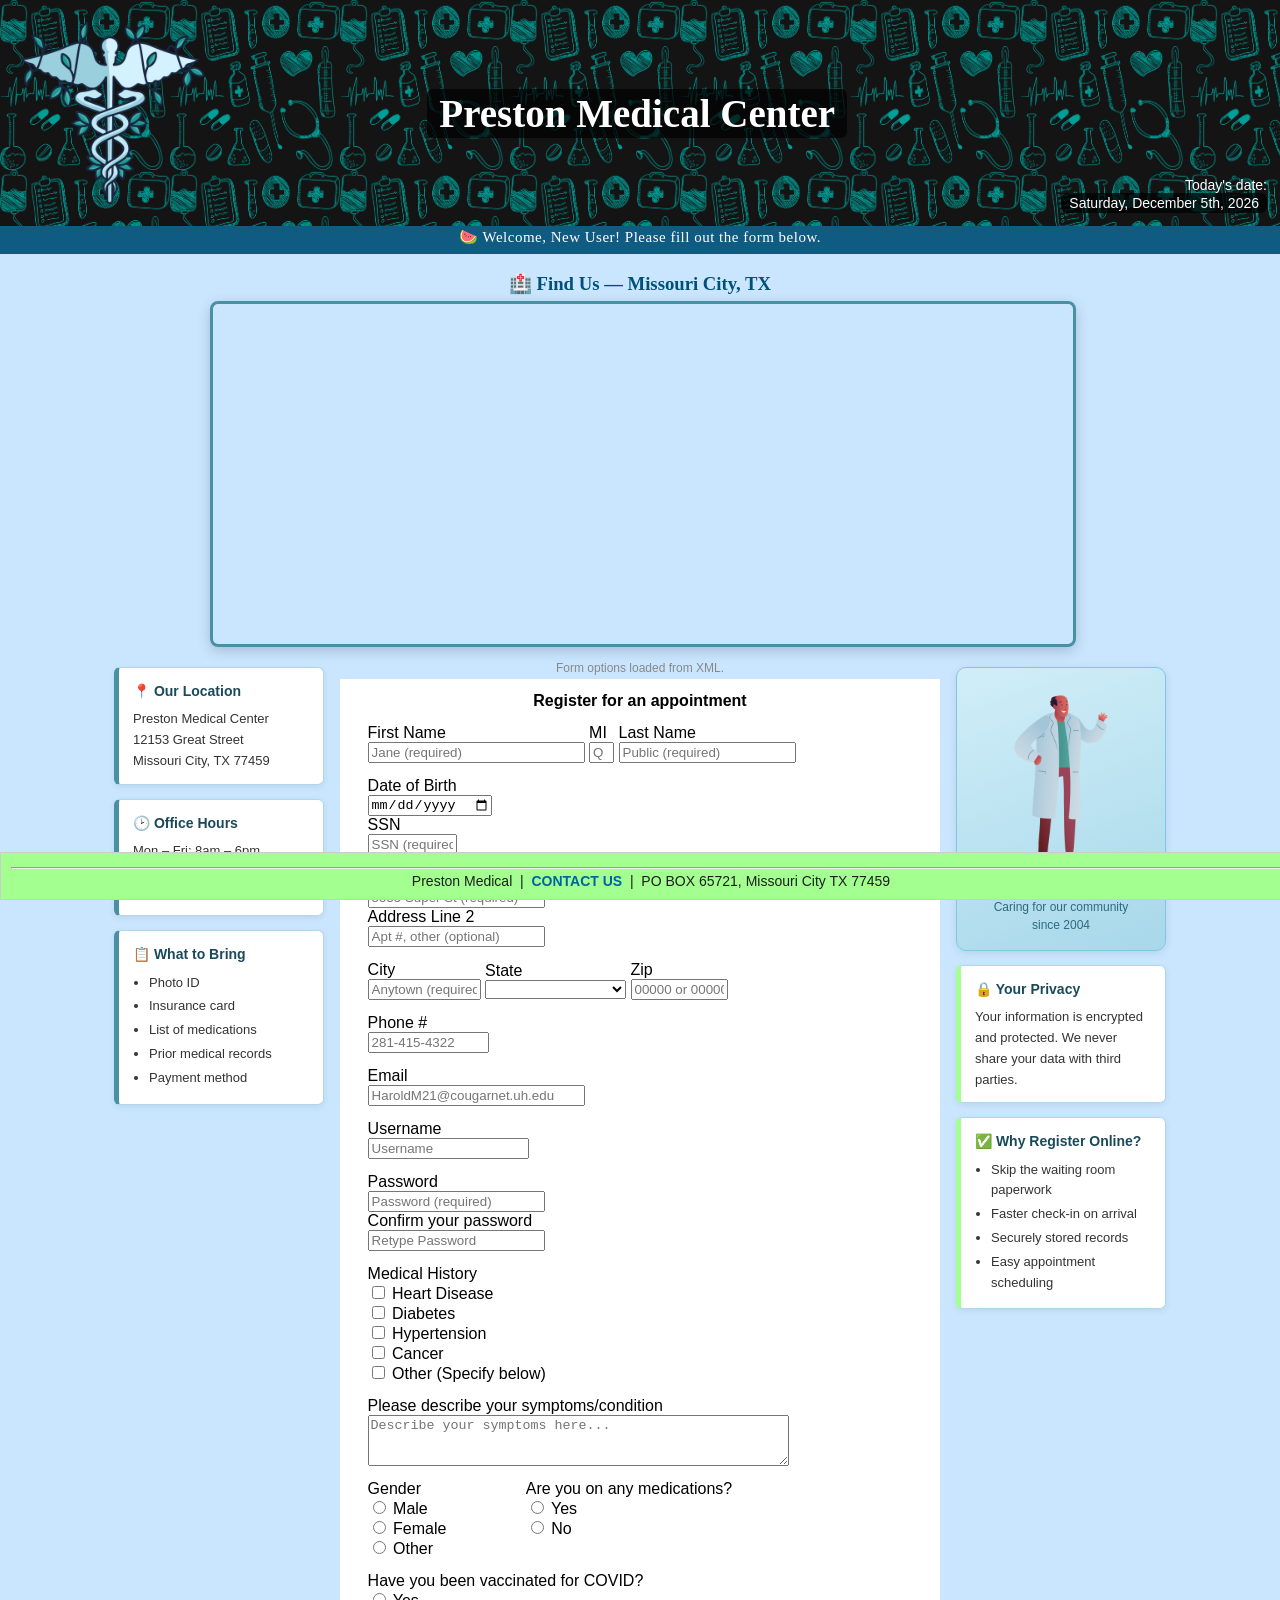
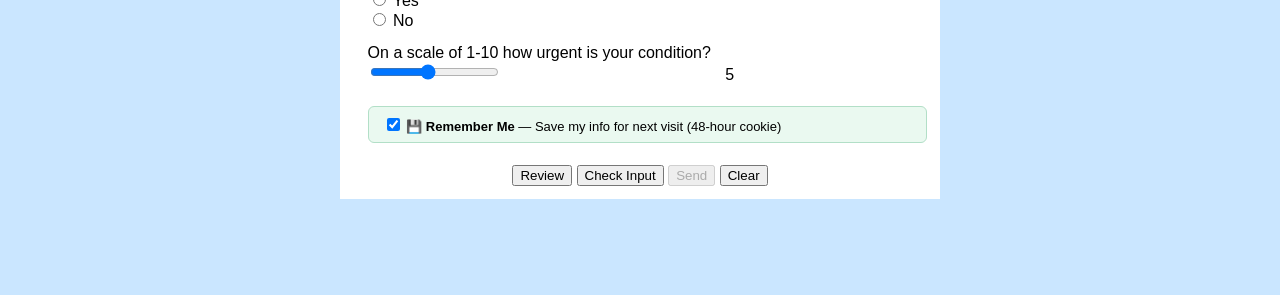
==== commit ff8bad24: "Rename index (3).html to index.html" ====
--- a/index.html
+++ b/index.html
@@ -4,7 +4,7 @@
  Date created: 2026-02-15
  Date last edited: 2026-05-04
  Version: 3.0
- Description: Preston Medical Center patient registration form
+ Description: Preston Medical Center patient registration form (HW4 - Fetch, iFrame, Cookies, LocalStorage, Fixed layout)
 -->
 <html>
 <head>
@@ -797,21 +797,29 @@
 async function loadStates() {
     var statusEl = document.getElementById("fetch-status");
     try {
-        var response = await fetch("states.json");
+        var response = await fetch("states.xml");
         if (!response.ok) throw new Error("HTTP " + response.status);
 
-        var states = await response.json();
+        var xmlText = await response.text();
+        var parser  = new DOMParser();
+        var xmlDoc  = parser.parseFromString(xmlText, "application/xml");
+
+        // Check for XML parse errors
+        var parseErr = xmlDoc.querySelector("parsererror");
+        if (parseErr) throw new Error("XML parse error");
+
+        var nodes  = xmlDoc.getElementsByTagName("state");
         var select = document.getElementById("state");
         select.innerHTML = '<option value=""></option>';  // blank default
 
-        states.forEach(function(s) {
+        for (var i = 0; i < nodes.length; i++) {
             var opt = document.createElement("option");
-            opt.value       = s.abbr;
-            opt.textContent = s.name;
+            opt.value       = nodes[i].getAttribute("abbr");
+            opt.textContent = nodes[i].textContent;
             select.appendChild(opt);
-        });
-
-        statusEl.textContent = "Form options loaded.";
+        }
+
+        statusEl.textContent = "Form options loaded from XML.";
         setTimeout(function() { statusEl.textContent = ""; }, 2000);
 
         // After states load, restore any saved state selection
@@ -820,7 +828,7 @@
 
     } catch (err) {
         // Fallback: populate from inline data if fetch fails
-        statusEl.textContent = "Could not load states file — using built-in list.";
+        statusEl.textContent = "Could not load states.xml — using built-in list.";
         loadStatesInline();
     }
 }
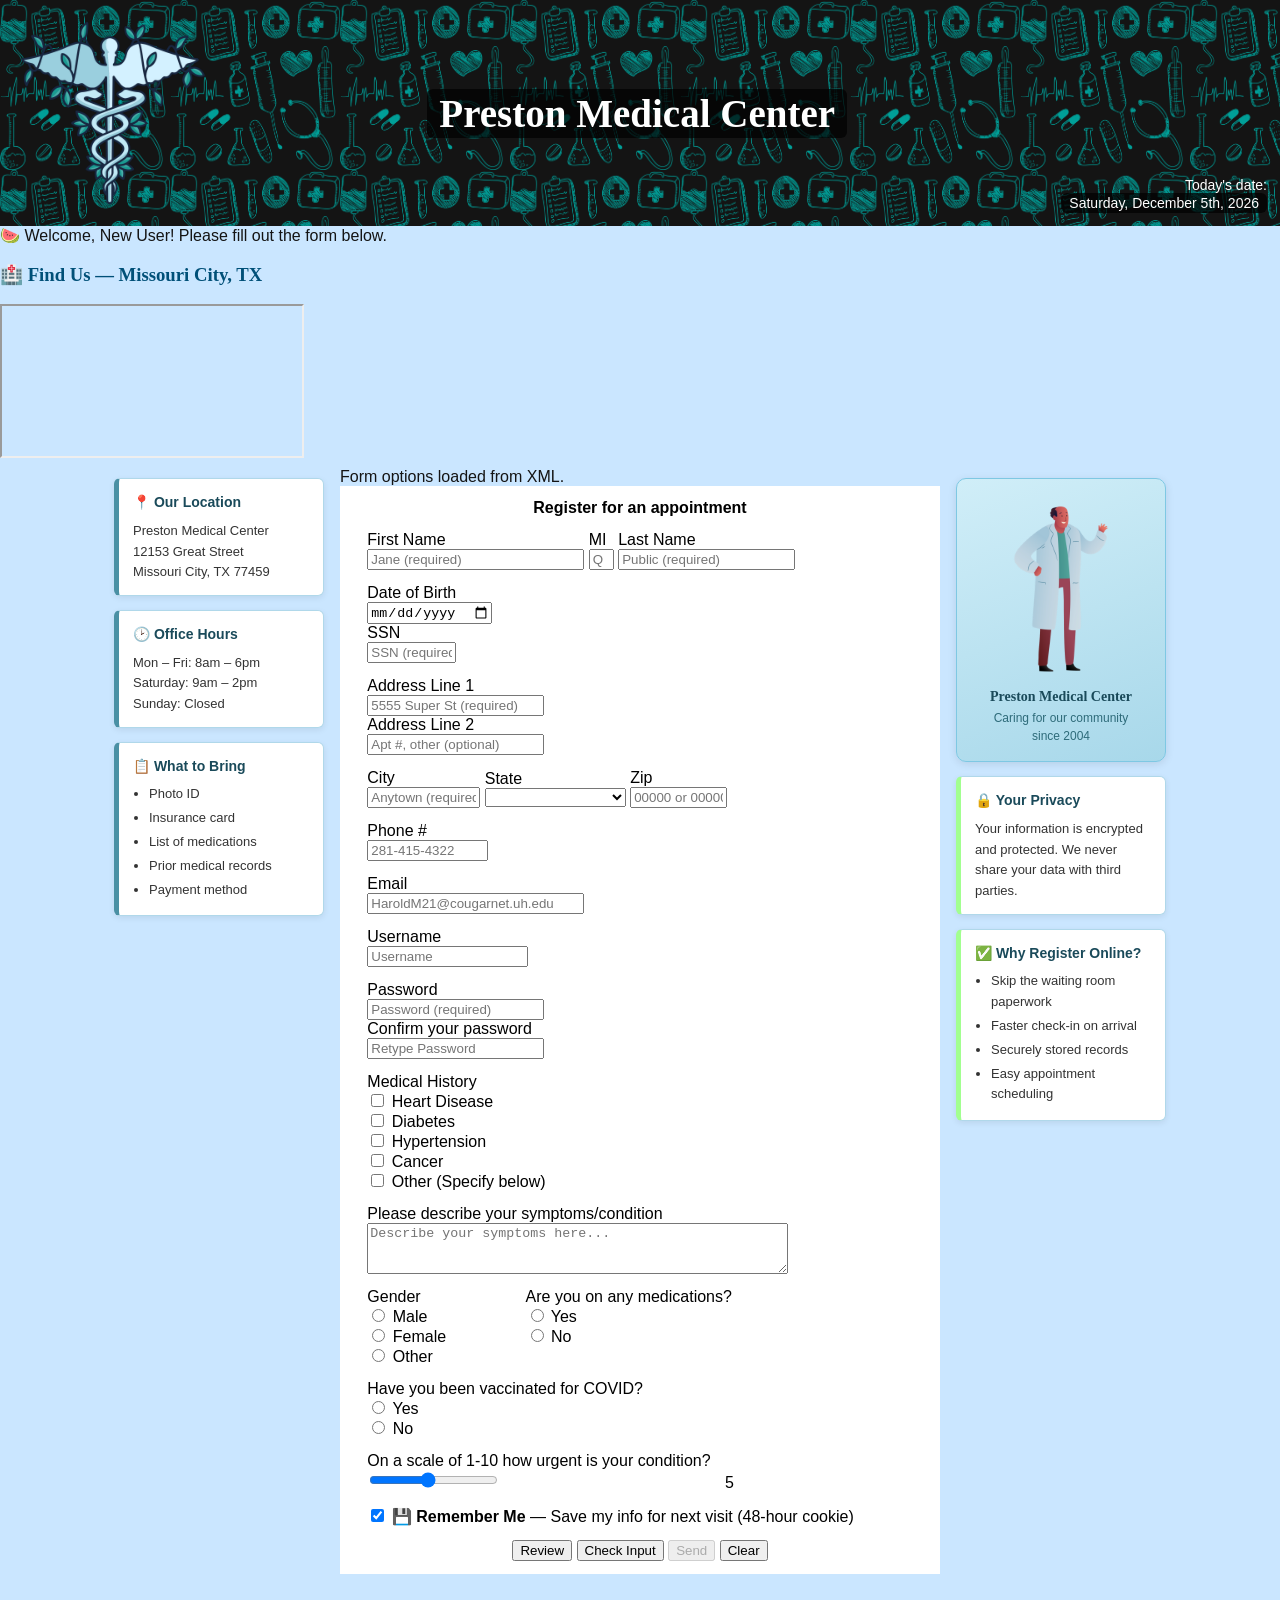
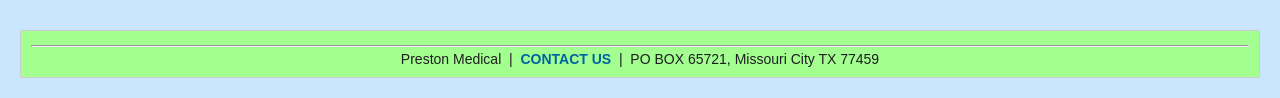
==== commit 0d467e7c: "Update index.html" ====
--- a/index.html
+++ b/index.html
@@ -12,89 +12,7 @@
     <title>Appointment Registration - Preston Medical Center</title>
     <link rel="stylesheet" href="homework1.css">
     <link rel="stylesheet" href="homework2.css">
-    <style>
-        /* ── HW4: Fixed header & footer (content protection) ── */
-        #header {
-            position: fixed;
-            top: 0;
-            left: 0;
-            width: 100%;
-            z-index: 1000;
-            background-color: rgb(20, 20, 20);
-            background-image: url("medic.png");
-            background-repeat: repeat;
-            background-size: 170px 170px;
-            min-height: 200px;
-        }
-        #footer {
-            position: fixed;
-            bottom: 0;
-            left: 0;
-            width: 100%;
-            z-index: 1000;
-            background-color: rgb(162, 255, 144);
-            border: 1px solid #ccc;
-            padding: 10px;
-            text-align: center;
-            font-size: 14px;
-            color: rgb(30, 30, 30);
-            margin: 0;
-        }
-        /* Offset body content so it isn't hidden under fixed header/footer */
-        #page-content {
-            margin-top: 220px;
-            margin-bottom: 80px;
-        }
-        /* ── Welcome banner ── */
-        #welcome-banner {
-            background: rgba(0, 80, 120, 0.92);
-            color: #fff;
-            text-align: center;
-            padding: 8px 16px;
-            font-size: 15px;
-            font-family: Georgia, serif;
-            letter-spacing: 0.5px;
-        }
-        #welcome-banner a {
-            color: rgb(162,255,144);
-            margin-left: 16px;
-            font-size: 13px;
-        }
-        /* ── iFrame section ── */
-        #iframe-section {
-            text-align: center;
-            margin: 18px auto 10px;
-            max-width: 860px;
-        }
-        #iframe-section h3 {
-            color: rgb(0,80,120);
-            margin-bottom: 6px;
-        }
-        #iframe-section iframe {
-            border: 3px solid #4a90a4;
-            border-radius: 8px;
-            box-shadow: 0 4px 14px rgba(0,0,0,0.18);
-            width: 100%;
-            max-width: 860px;
-            height: 340px;
-        }
-        /* ── Remember Me row ── */
-        .remember-row {
-            background: #eaf9f0;
-            border: 1px solid #b2dfc7;
-            border-radius: 6px;
-            padding: 8px 14px;
-            margin: 8px 0;
-            font-size: 13px;
-        }
-        /* ── Fetch status ── */
-        #fetch-status {
-            font-size: 12px;
-            color: #888;
-            text-align: center;
-            margin: 4px 0;
-        }
-    </style>
+    <link rel="stylesheet" href="homework4.css">
 </head>
 <body>
 
@@ -792,7 +710,7 @@
 
 
 // ─────────────────────────────────────────────────
-//  FETCH API — Load states list from external file
+//  FETCH API — Load states list from external XML file
 // ─────────────────────────────────────────────────
 async function loadStates() {
     var statusEl = document.getElementById("fetch-status");
@@ -833,38 +751,7 @@
     }
 }
 
-// Inline fallback state data (used if states.json isn't on the server yet)
-function loadStatesInline() {
-    var inlineStates = [
-        {abbr:"AL",name:"Alabama"},{abbr:"AK",name:"Alaska"},{abbr:"AZ",name:"Arizona"},
-        {abbr:"AR",name:"Arkansas"},{abbr:"CA",name:"California"},{abbr:"CO",name:"Colorado"},
-        {abbr:"CT",name:"Connecticut"},{abbr:"DE",name:"Delaware"},{abbr:"DC",name:"District Of Columbia"},
-        {abbr:"FL",name:"Florida"},{abbr:"GA",name:"Georgia"},{abbr:"HI",name:"Hawaii"},
-        {abbr:"ID",name:"Idaho"},{abbr:"IL",name:"Illinois"},{abbr:"IN",name:"Indiana"},
-        {abbr:"IA",name:"Iowa"},{abbr:"KS",name:"Kansas"},{abbr:"KY",name:"Kentucky"},
-        {abbr:"LA",name:"Louisiana"},{abbr:"ME",name:"Maine"},{abbr:"MD",name:"Maryland"},
-        {abbr:"MA",name:"Massachusetts"},{abbr:"MI",name:"Michigan"},{abbr:"MN",name:"Minnesota"},
-        {abbr:"MS",name:"Mississippi"},{abbr:"MO",name:"Missouri"},{abbr:"MT",name:"Montana"},
-        {abbr:"NE",name:"Nebraska"},{abbr:"NV",name:"Nevada"},{abbr:"NH",name:"New Hampshire"},
-        {abbr:"NJ",name:"New Jersey"},{abbr:"NM",name:"New Mexico"},{abbr:"NY",name:"New York"},
-        {abbr:"NC",name:"North Carolina"},{abbr:"ND",name:"North Dakota"},{abbr:"OH",name:"Ohio"},
-        {abbr:"OK",name:"Oklahoma"},{abbr:"OR",name:"Oregon"},{abbr:"PA",name:"Pennsylvania"},
-        {abbr:"PR",name:"Puerto Rico"},{abbr:"RI",name:"Rhode Island"},{abbr:"SC",name:"South Carolina"},
-        {abbr:"SD",name:"South Dakota"},{abbr:"TN",name:"Tennessee"},{abbr:"TX",name:"Texas"},
-        {abbr:"UT",name:"Utah"},{abbr:"VT",name:"Vermont"},{abbr:"VA",name:"Virginia"},
-        {abbr:"WA",name:"Washington"},{abbr:"WV",name:"West Virginia"},{abbr:"WI",name:"Wisconsin"},
-        {abbr:"WY",name:"Wyoming"}
-    ];
-    var select = document.getElementById("state");
-    select.innerHTML = '<option value=""></option>';
-    inlineStates.forEach(function(s) {
-        var opt = document.createElement("option");
-        opt.value = s.abbr; opt.textContent = s.name;
-        select.appendChild(opt);
-    });
-    var savedState = lsGet("state");
-    if (savedState) select.value = savedState;
-}
+
 
 
 // ─────────────────────────────────────────────────
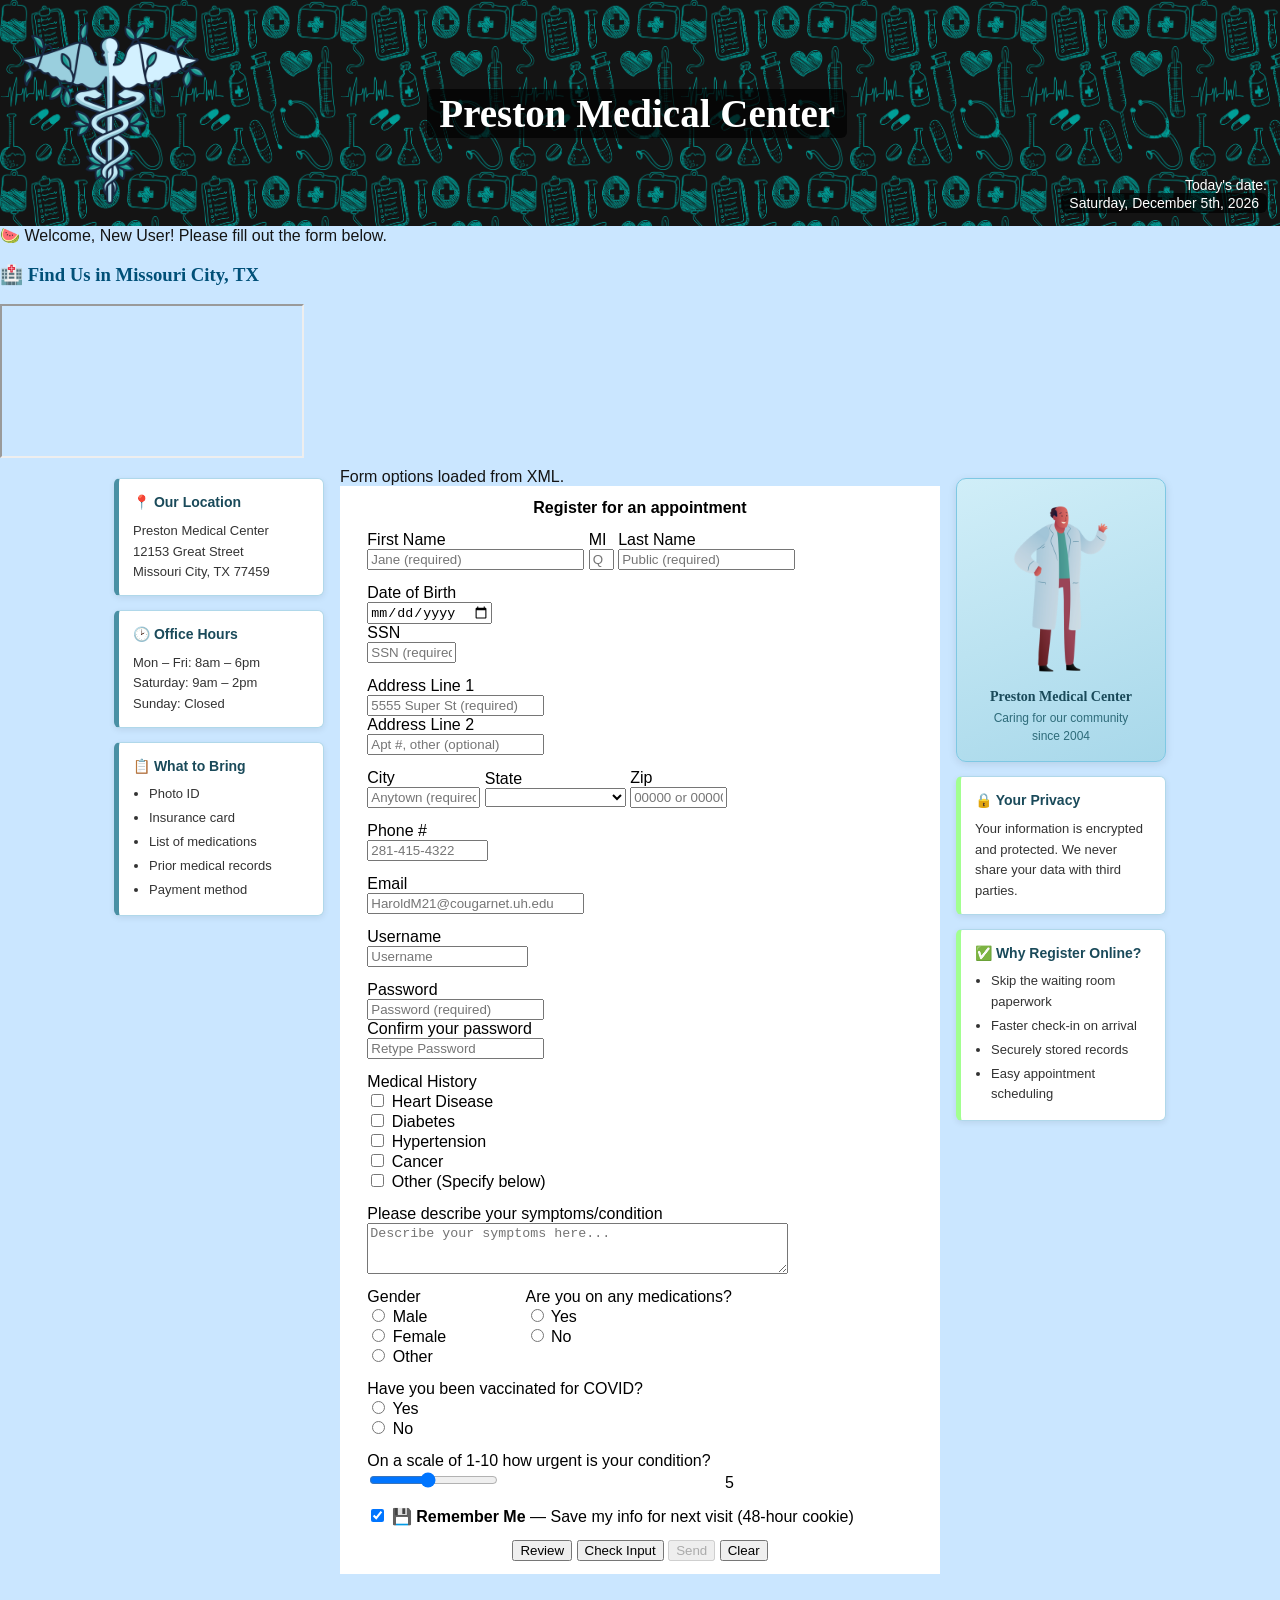
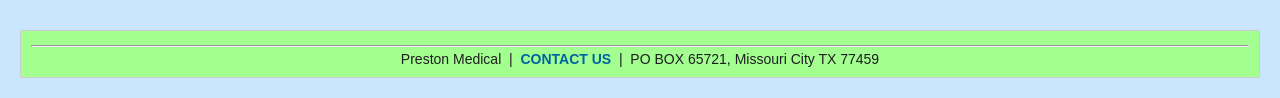
==== commit 6712fe71: "Update index.html" ====
--- a/index.html
+++ b/index.html
@@ -4,7 +4,7 @@
  Date created: 2026-02-15
  Date last edited: 2026-05-04
  Version: 3.0
- Description: Preston Medical Center patient registration form (HW4 - Fetch, iFrame, Cookies, LocalStorage, Fixed layout)
+ Description: Preston Medical Center patient registration form
 -->
 <html>
 <head>
@@ -16,9 +16,9 @@
 </head>
 <body>
 
-<!-- ══════════════════════════════════════════
-     FIXED HEADER (content protection)
-     ══════════════════════════════════════════ -->
+<!-- 
+     Fixed Header
+ -->
 <div id="header">
     <table id="header-table">
         <tr>
@@ -37,20 +37,20 @@
     </table>
 </div>
 
-<!-- ══════════════════════════════════════════
+<!-- 
      PAGE CONTENT (scrollable middle)
-     ══════════════════════════════════════════ -->
+ -->
 <div id="page-content">
 
-    <!-- Cookie-based welcome banner -->
+    <!-- welcom banner -->
     <div id="welcome-banner">
         <span id="welcome-msg">Welcome, New User!</span>
         <span id="not-you-link"></span>
     </div>
 
-    <!-- iFrame Section (body) -->
+    <!-- iFrame stuff-->
     <div id="iframe-section">
-        <h3>&#127973; Find Us &mdash; Missouri City, TX</h3>
+        <h3>&#127973; Find Us in Missouri City, TX</h3>
         <iframe
             src="https://www.google.com/maps/embed?pb=!1m18!1m12!1m3!1d3470.8!2d-95.5377!3d29.6185!2m3!1f0!2f0!3f0!3m2!1i1024!2i768!4f13.1!3m3!1m2!1s0x0%3A0x0!2sMissouri+City%2C+TX+77459!5e0!3m2!1sen!2sus!4v1"
             allowfullscreen=""
@@ -482,14 +482,14 @@
 
     </div><!-- end #main-layout -->
 
-    <!-- Output table appears here after clicking Review -->
+    <!-- Output table appears here after clicking review button-->
     <div id="outputformdata"></div>
 
 </div><!-- end #page-content -->
 
-<!-- ══════════════════════════════════════════
-     FIXED FOOTER (content protection)
-     ══════════════════════════════════════════ -->
+<!-- 
+     Fixed footer
+ -->
 <div id="footer">
     <hr style="margin:4px 0;">
     Preston Medical &nbsp;|&nbsp;
@@ -497,271 +497,16 @@
     &nbsp;|&nbsp; PO BOX 65721, Missouri City TX 77459
 </div>
 
-<!-- ══════════════════════════════════════════
+<!--
      SCRIPTS
-     ══════════════════════════════════════════ -->
-
-<!-- External JS from previous homeworks -->
+    -->
+
+<!-- External JS  -->
 <script src="homework3.js"></script>
 
-<script>
-// ─────────────────────────────────────────────────
-//  DATE DISPLAY
-// ─────────────────────────────────────────────────
-(function() {
-    var days   = ["Sunday","Monday","Tuesday","Wednesday","Thursday","Friday","Saturday"];
-    var months = ["January","February","March","April","May","June",
-                  "July","August","September","October","November","December"];
-    var d      = new Date();
-    var date   = d.getDate();
-    var suffix = (date===1||date===21||date===31)?"st":(date===2||date===22)?"nd":(date===3||date===23)?"rd":"th";
-    document.getElementById("today").innerHTML =
-        days[d.getDay()] + ", " + months[d.getMonth()] + " " + date + suffix + ", " + d.getFullYear();
-})();
-
-
-// ─────────────────────────────────────────────────
-//  COOKIE HELPERS
-// ─────────────────────────────────────────────────
-function setCookie(name, value, hours) {
-    var exp = new Date();
-    exp.setTime(exp.getTime() + hours * 60 * 60 * 1000);
-    document.cookie = name + "=" + encodeURIComponent(value) +
-                      "; expires=" + exp.toUTCString() + "; path=/";
-}
-
-function getCookie(name) {
-    var nameEQ = name + "=";
-    var ca = document.cookie.split(';');
-    for (var i = 0; i < ca.length; i++) {
-        var c = ca[i].trim();
-        if (c.indexOf(nameEQ) === 0) {
-            return decodeURIComponent(c.substring(nameEQ.length));
-        }
-    }
-    return null;
-}
-
-function deleteCookie(name) {
-    document.cookie = name + "=; expires=Thu, 01 Jan 1970 00:00:00 UTC; path=/";
-}
-
-
-// ─────────────────────────────────────────────────
-//  LOCAL STORAGE HELPERS
-// ─────────────────────────────────────────────────
-var LS_PREFIX = "pmc_";   // Preston Medical Center prefix
-
-function lsSave(key, val) {
-    localStorage.setItem(LS_PREFIX + key, val);
-}
-
-function lsGet(key) {
-    return localStorage.getItem(LS_PREFIX + key);
-}
-
-function lsRemove(key) {
-    localStorage.removeItem(LS_PREFIX + key);
-}
-
-// Fields we persist (excludes SSN, password for security)
-var PERSIST_FIELDS = [
-    "firstname","middleinit","lastname","DOB",
-    "addr1","addr2","city","state","zip",
-    "phone","email1","user","description","feeling"
-];
-
-var PERSIST_CHECKBOXES = ["illness1","illness2","illness3","illness4","illnessOther"];
-var PERSIST_RADIOS     = ["gender","medication","vaccination"];
-
-// Save a single text/date/select/textarea/range field
-function saveField(id) {
-    var el = document.getElementById(id);
-    if (el) lsSave(id, el.value);
-}
-
-// Save a checkbox state
-function saveCheckbox(id) {
-    var el = document.getElementById(id);
-    if (el) lsSave(id, el.checked ? "1" : "0");
-}
-
-// Save a radio group
-function saveRadio(name) {
-    var checked = document.querySelector('input[name="' + name + '"]:checked');
-    lsSave("radio_" + name, checked ? checked.value : "");
-}
-
-// Restore all saved fields into the form
-function restoreFromLocalStorage() {
-    PERSIST_FIELDS.forEach(function(id) {
-        var val = lsGet(id);
-        if (val !== null) {
-            var el = document.getElementById(id);
-            if (el) el.value = val;
-        }
-    });
-    // Range display
-    var feeling = document.getElementById("feeling");
-    if (feeling) document.getElementById("urgencyValue").innerHTML = feeling.value;
-
-    PERSIST_CHECKBOXES.forEach(function(id) {
-        var val = lsGet(id);
-        var el  = document.getElementById(id);
-        if (val !== null && el) el.checked = (val === "1");
-    });
-
-    PERSIST_RADIOS.forEach(function(name) {
-        var val = lsGet("radio_" + name);
-        if (val) {
-            var rb = document.querySelector('input[name="' + name + '"][value="' + val + '"]');
-            if (rb) rb.checked = true;
-        }
-    });
-}
-
-// Wipe all local storage entries for this app
-function clearLocalStorage() {
-    PERSIST_FIELDS.forEach(function(id)       { lsRemove(id); });
-    PERSIST_CHECKBOXES.forEach(function(id)   { lsRemove(id); });
-    PERSIST_RADIOS.forEach(function(name)     { lsRemove("radio_" + name); });
-}
-
-
-// ─────────────────────────────────────────────────
-//  COOKIE / WELCOME LOGIC  (runs on page load)
-// ─────────────────────────────────────────────────
-function initWelcome() {
-    var savedName = getCookie("pmc_firstname");
-
-    if (savedName) {
-        // Returning user
-        document.getElementById("welcome-msg").innerHTML =
-            "&#128075; Welcome back, <strong>" + savedName + "</strong>!";
-
-        document.getElementById("not-you-link").innerHTML =
-            '&nbsp;&nbsp;<a href="#" onclick="startNewUser(); return false;" style="color:rgb(162,255,144);">' +
-            'Not ' + savedName + '? Click here to start as a new user.</a>';
-
-        // Pre-fill first name and restore all other fields
-        document.getElementById("firstname").value = savedName;
-        restoreFromLocalStorage();
-
-    } else {
-        // First-time visitor
-        document.getElementById("welcome-msg").innerHTML =
-            "&#127817; Welcome, New User! Please fill out the form below.";
-        document.getElementById("not-you-link").innerHTML = "";
-    }
-}
-
-// Called when "Not [name]?" is clicked
-function startNewUser() {
-    if (confirm("Clear all saved data and start fresh?")) {
-        deleteCookie("pmc_firstname");
-        clearLocalStorage();
-        document.getElementById("register").reset();
-        document.getElementById("outputformdata").innerHTML = "";
-        document.getElementById("submit").disabled = true;
-        document.getElementById("welcome-msg").innerHTML =
-            "&#127817; Welcome, New User! Please fill out the form below.";
-        document.getElementById("not-you-link").innerHTML = "";
-    }
-}
-
-// Remember Me checkbox handler
-function handleRememberMe() {
-    var checked = document.getElementById("rememberMe").checked;
-    if (!checked) {
-        // User unchecked: expire cookie and clear storage
-        deleteCookie("pmc_firstname");
-        clearLocalStorage();
-        alert("Your saved data has been cleared.");
-    } else {
-        // Re-checked: save immediately if first name is filled
-        var fn = document.getElementById("firstname").value.trim();
-        if (fn) setCookie("pmc_firstname", fn, 48);
-        alert("Your data will be remembered for 48 hours.");
-    }
-}
-
-// Override the form reset to also wipe storage
-function clearAllData() {
-    document.getElementById("submit").disabled = true;
-    document.getElementById("outputformdata").innerHTML = "";
-    var remember = document.getElementById("rememberMe").checked;
-    if (!remember) {
-        deleteCookie("pmc_firstname");
-        clearLocalStorage();
-    }
-}
-
-// When first name field loses focus, save the cookie (if Remember Me is on)
-document.addEventListener("DOMContentLoaded", function() {
-    document.getElementById("firstname").addEventListener("blur", function() {
-        var remember = document.getElementById("rememberMe").checked;
-        if (remember) {
-            var fn = this.value.trim();
-            if (fn) setCookie("pmc_firstname", fn, 48);
-        }
-        saveField("firstname");
-    });
-});
-
-
-// ─────────────────────────────────────────────────
-//  FETCH API — Load states list from external XML file
-// ─────────────────────────────────────────────────
-async function loadStates() {
-    var statusEl = document.getElementById("fetch-status");
-    try {
-        var response = await fetch("states.xml");
-        if (!response.ok) throw new Error("HTTP " + response.status);
-
-        var xmlText = await response.text();
-        var parser  = new DOMParser();
-        var xmlDoc  = parser.parseFromString(xmlText, "application/xml");
-
-        // Check for XML parse errors
-        var parseErr = xmlDoc.querySelector("parsererror");
-        if (parseErr) throw new Error("XML parse error");
-
-        var nodes  = xmlDoc.getElementsByTagName("state");
-        var select = document.getElementById("state");
-        select.innerHTML = '<option value=""></option>';  // blank default
-
-        for (var i = 0; i < nodes.length; i++) {
-            var opt = document.createElement("option");
-            opt.value       = nodes[i].getAttribute("abbr");
-            opt.textContent = nodes[i].textContent;
-            select.appendChild(opt);
-        }
-
-        statusEl.textContent = "Form options loaded from XML.";
-        setTimeout(function() { statusEl.textContent = ""; }, 2000);
-
-        // After states load, restore any saved state selection
-        var savedState = lsGet("state");
-        if (savedState) select.value = savedState;
-
-    } catch (err) {
-        // Fallback: populate from inline data if fetch fails
-        statusEl.textContent = "Could not load states.xml — using built-in list.";
-        loadStatesInline();
-    }
-}
-
-
-
-
-// ─────────────────────────────────────────────────
-//  PAGE INIT
-// ─────────────────────────────────────────────────
-window.addEventListener("load", function() {
-    loadStates();   // Fetch API call
-    initWelcome();  // Cookie check
-});
-</script>
+<script src="Homework4.js"></script>
+
+
 
 </body>
 </html>
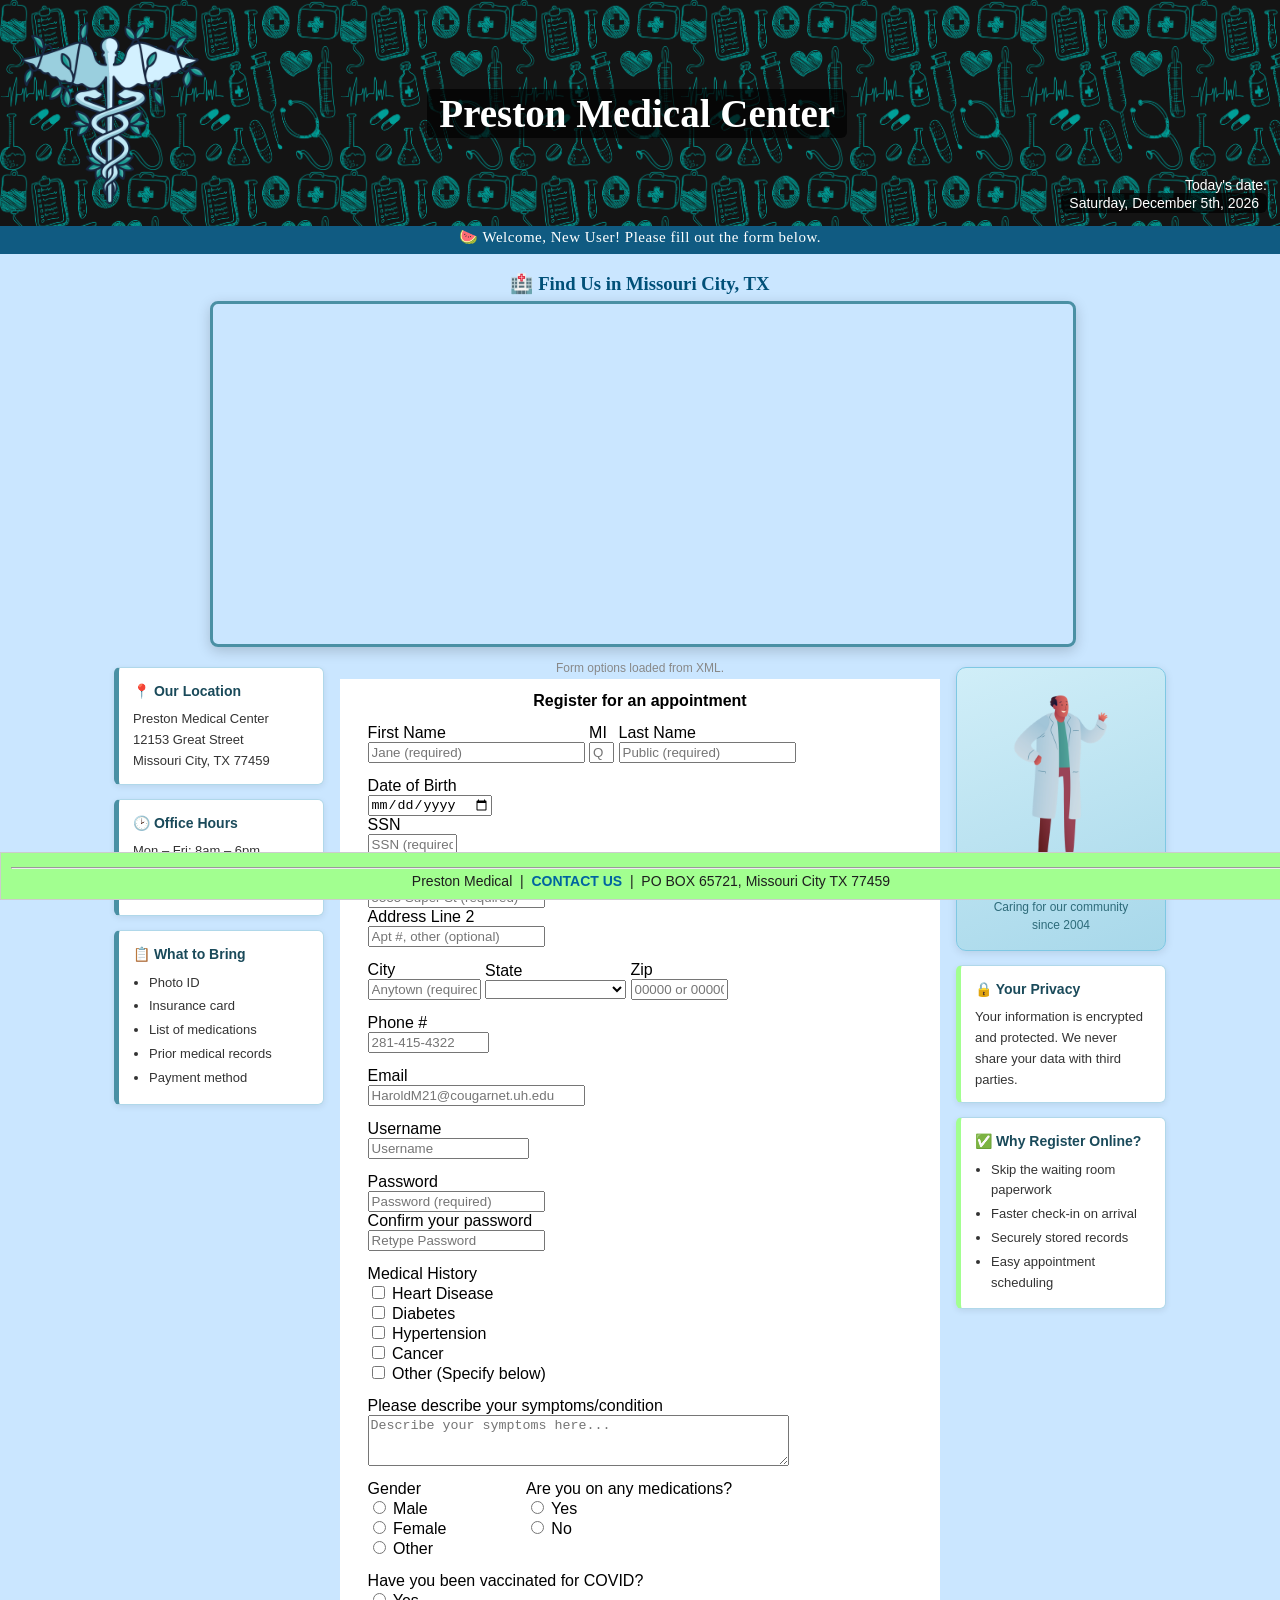
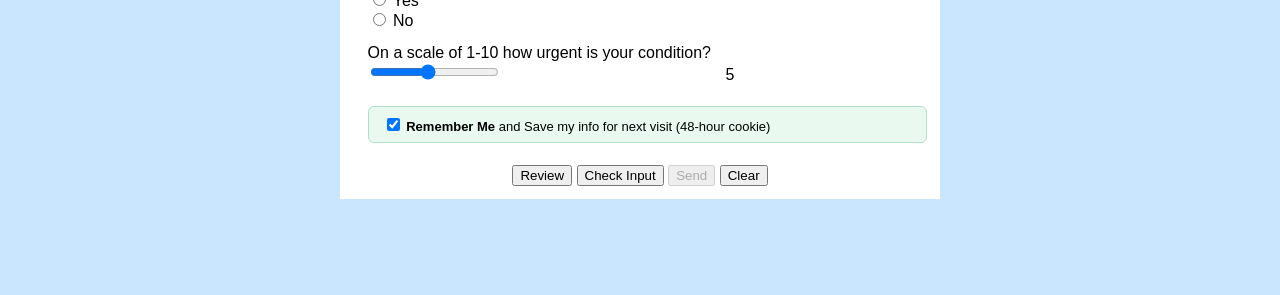
==== commit 75e5fb1b: "Update index.html" ====
--- a/index.html
+++ b/index.html
@@ -439,7 +439,7 @@
                             <div class="remember-row">
                                 <input type="checkbox" id="rememberMe" name="rememberMe" checked
                                        onchange="handleRememberMe()">
-                                <label for="rememberMe"><strong>&#128190; Remember Me</strong> &mdash; Save my info for next visit (48-hour cookie)</label>
+                                <label for="rememberMe"><strong>Remember Me</strong> and Save my info for next visit (48-hour cookie)</label>
                             </div>
                         </td>
                     </tr>
--- a/homework4.css
+++ b/homework4.css
@@ -0,0 +1,103 @@
+/* 
+ Name: Cinque Preston
+ File: homework4.css
+ Date Created: 2026-05-04
+ Date Updated: 2026-05-04
+ Purpose: HW4 styles — fixed header/footer, welcome banner, iFrame section, Remember Me row, fetch status
+*/
+
+/* Fixed header */
+#header {
+    position: fixed;
+    top: 0;
+    left: 0;
+    width: 100%;
+    z-index: 1000;
+    background-color: rgb(20, 20, 20);
+    background-image: url("medic.png");
+    background-repeat: repeat;
+    background-size: 170px 170px;
+    min-height: 200px;
+}
+
+/*Fixed footer */
+#footer {
+    position: fixed;
+    bottom: 0;
+    left: 0;
+    width: 100%;
+    z-index: 1000;
+    background-color: rgb(162, 255, 144);
+    border: 1px solid #ccc;
+    padding: 10px;
+    text-align: center;
+    font-size: 14px;
+    color: rgb(30, 30, 30);
+    margin: 0;
+}
+
+/* body content  */
+#page-content {
+    margin-top: 220px;
+    margin-bottom: 80px;
+    width: 100%;
+    box-sizing: border-box;
+}
+
+/*Welcome banner */
+#welcome-banner {
+    background: rgba(0, 80, 120, 0.92);
+    color: #fff;
+    text-align: center;
+    padding: 8px 16px;
+    font-size: 15px;
+    font-family: Georgia, serif;
+    letter-spacing: 0.5px;
+}
+
+#welcome-banner a {
+    color: rgb(162, 255, 144);
+    margin-left: 16px;
+    font-size: 13px;
+}
+
+/* iFrame section*/
+#iframe-section {
+    text-align: center;
+    margin: 18px auto 10px;
+    max-width: 860px;
+}
+
+#iframe-section h3 {
+    color: rgb(0, 80, 120);
+    margin-bottom: 6px;
+}
+
+#iframe-section iframe {
+    border: 3px solid #4a90a4;
+    border-radius: 8px;
+    box-shadow: 0 4px 14px rgba(0, 0, 0, 0.18);
+    width: 100%;
+    max-width: 860px;
+    height: 340px;
+    display: block;
+    margin: 0 auto;
+}
+
+/* Remember Me row  */
+.remember-row {
+    background: #eaf9f0;
+    border: 1px solid #b2dfc7;
+    border-radius: 6px;
+    padding: 8px 14px;
+    margin: 8px 0;
+    font-size: 13px;
+}
+
+/* Fetch status message*/
+#fetch-status {
+    font-size: 12px;
+    color: #888;
+    text-align: center;
+    margin: 4px 0;
+}
